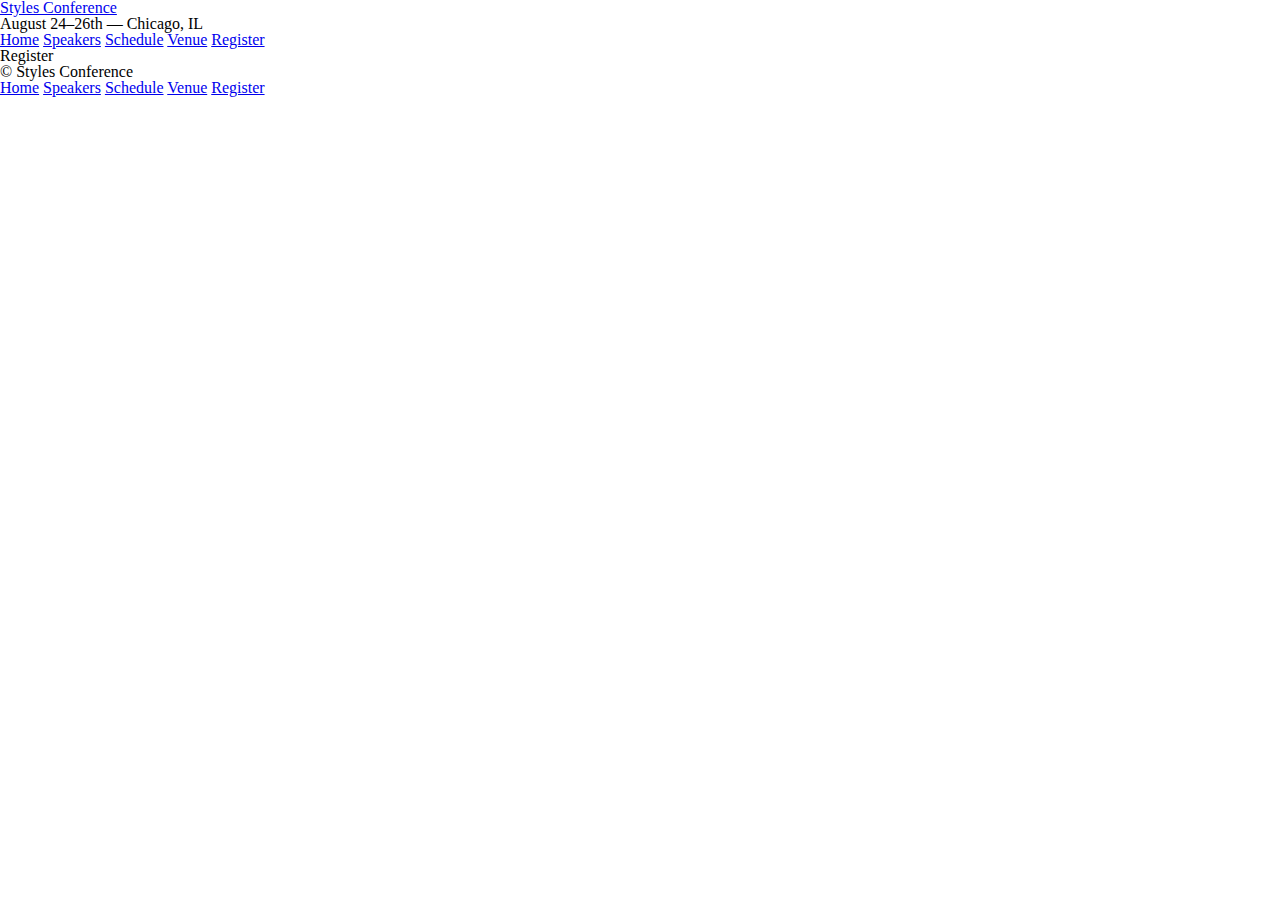
==== styles-conference/register.html @ 8e8a482b "Lesson 2: Getting to Know HTML" ====
<!DOCTYPE html>
<html lang="en">
  <head>
    <meta charset="utf-8">
    <title>Styles Conference</title>
    <link rel="stylesheet" type="text/css" href="assets/stylesheets/main.css">
  </head>

  <body>
    <header>
      <h1>
        <a href="index.html">Styles Conference</a>
      </h1>
      <h3>August 24&ndash;26th &mdash; Chicago, IL</h3>

      <nav>
        <a href="index.html">Home</a>
        <a href="speakers.html">Speakers</a>
        <a href="schedule.html">Schedule</a>
        <a href="venue.html">Venue</a>
        <a href="register.html">Register</a>
      </nav>
    </header>
    
    <section>
      <h2>Register</h2>
    </section>

    <footer>
      <small>&copy; Styles Conference</small>

      <nav>
        <a href="index.html">Home</a>
        <a href="speakers.html">Speakers</a>
        <a href="schedule.html">Schedule</a>
        <a href="venue.html">Venue</a>
        <a href="register.html">Register</a>
      </nav>
    </footer>
    
  </body>
</html>
---- styles-conference/assets/stylesheets/main.css ----
/* http://meyerweb.com/eric/tools/css/reset/ 
   v2.0 | 20110126
   License: none (public domain)
*/

html, body, div, span, applet, object, iframe,
h1, h2, h3, h4, h5, h6, p, blockquote, pre,
a, abbr, acronym, address, big, cite, code,
del, dfn, em, img, ins, kbd, q, s, samp,
small, strike, strong, sub, sup, tt, var,
b, u, i, center,
dl, dt, dd, ol, ul, li,
fieldset, form, label, legend,
table, caption, tbody, tfoot, thead, tr, th, td,
article, aside, canvas, details, embed, 
figure, figcaption, footer, header, hgroup, 
menu, nav, output, ruby, section, summary,
time, mark, audio, video {
  margin: 0;
  padding: 0;
  border: 0;
  font-size: 100%;
  font: inherit;
  vertical-align: baseline;
}
/* HTML5 display-role reset for older browsers */
article, aside, details, figcaption, figure, 
footer, header, hgroup, menu, nav, section {
  display: block;
}
body {
  line-height: 1;
}
ol, ul {
  list-style: none;
}
blockquote, q {
  quotes: none;
}
blockquote:before, blockquote:after,
q:before, q:after {
  content: '';
  content: none;
}
table {
  border-collapse: collapse;
  border-spacing: 0;
}
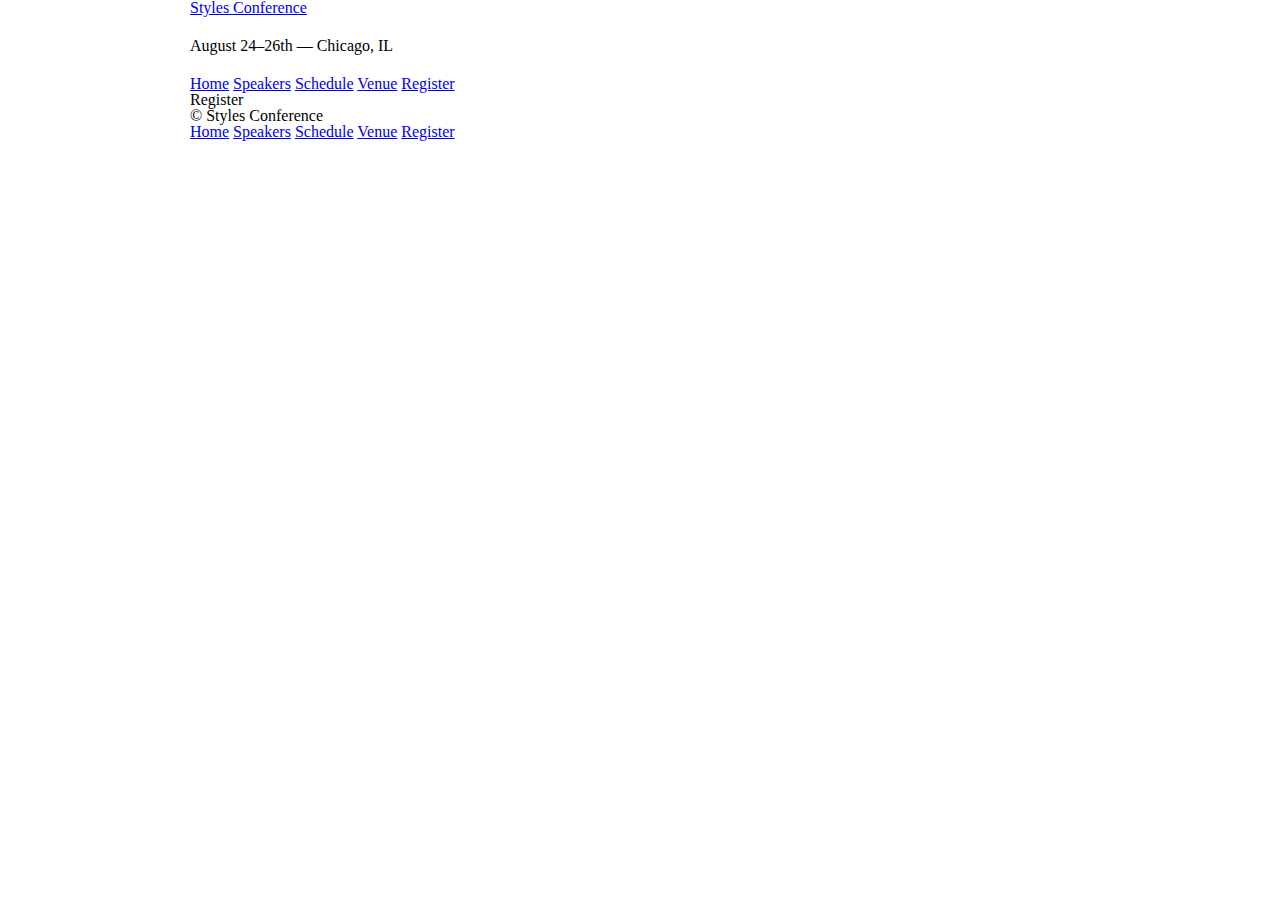
==== commit f8b01176: "Lesson 4: Opening the Box Model" ====
--- a/styles-conference/register.html
+++ b/styles-conference/register.html
@@ -7,7 +7,7 @@
   </head>
 
   <body>
-    <header>
+    <header class="container">
       <h1>
         <a href="index.html">Styles Conference</a>
       </h1>
@@ -22,11 +22,11 @@
       </nav>
     </header>
     
-    <section>
+    <section class="container">
       <h2>Register</h2>
     </section>
 
-    <footer>
+    <footer class="container">
       <small>&copy; Styles Conference</small>
 
       <nav>
--- a/styles-conference/assets/stylesheets/main.css
+++ b/styles-conference/assets/stylesheets/main.css
@@ -45,4 +45,66 @@
 table {
   border-collapse: collapse;
   border-spacing: 0;
+}
+
+
+/*
+  =========================
+  Grid
+  =========================
+*/
+
+*,
+*:before,
+*:after {
+  -webkit-box-sizing: border-box;
+  -moz-box-sizing: border-box;
+  box-sizing: border-box;
+}
+
+.container {
+  margin: 0 auto;
+  padding-left: 30px;
+  padding-right: 30px;
+  width: 960px;
+}
+
+
+/* 
+  ==========================
+  Typography
+  ==========================
+*/
+
+h1, h3, h4, h5, p {
+  margin-bottom: 22px;
+}
+
+
+/*
+  ==========================
+  Buttons
+  ==========================
+*/
+
+.btn {
+  border-radius: 5px;
+  display: inline-block;
+  margin: 0;
+}
+
+.btn-alt {
+  border: 1px solid #dfe2e5;
+  padding: 10px 30px;
+}
+
+
+/* 
+  ==========================
+  Home
+  ==========================
+*/
+
+.hero {
+  padding: 22px 80px 60px 80px;
 }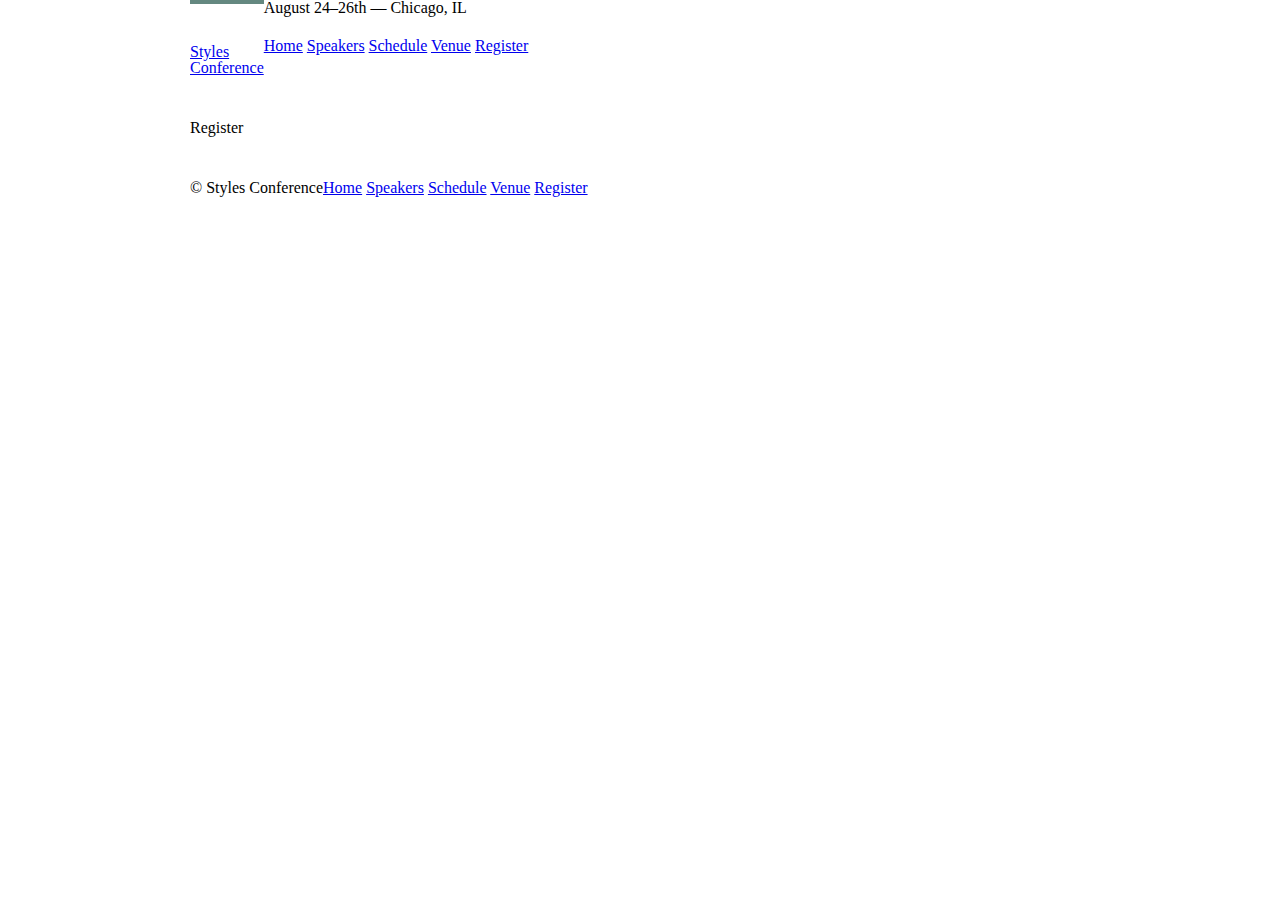
==== commit e8eec615: "Lesson 5: Positioning Content" ====
--- a/styles-conference/register.html
+++ b/styles-conference/register.html
@@ -7,9 +7,9 @@
   </head>
 
   <body>
-    <header class="container">
-      <h1>
-        <a href="index.html">Styles Conference</a>
+    <header class="container group">
+      <h1 class="logo">
+        <a href="index.html">Styles <br> Conference</a>
       </h1>
       <h3>August 24&ndash;26th &mdash; Chicago, IL</h3>
 
@@ -26,7 +26,7 @@
       <h2>Register</h2>
     </section>
 
-    <footer class="container">
+    <footer class="primary-footer container group">
       <small>&copy; Styles Conference</small>
 
       <nav>
--- a/styles-conference/assets/stylesheets/main.css
+++ b/styles-conference/assets/stylesheets/main.css
@@ -62,11 +62,51 @@
   box-sizing: border-box;
 }
 
+.container,
+.grid {
+  margin: 0 auto;
+  width: 960px;
+}
+
 .container {
-  margin: 0 auto;
   padding-left: 30px;
   padding-right: 30px;
-  width: 960px;
+}
+
+.group:before,
+.group:after {
+  content: "";
+  display: table;
+}
+
+.group:after {
+  clear: both;
+}
+
+.group {
+  clear: both;
+  *zoom: 1;
+}
+
+.grid,
+.col-1-3,
+.col-2-3 {
+  padding-left: 15px;
+  padding-right: 15px;
+}
+
+.col-1-3,
+.col-2-3 {
+  display: inline-block;
+  vertical-align: top;
+}
+
+.col-1-3 {
+  width: 33.33%;
+}
+
+.col-2-3 {
+  width: 66.66%;
 }
 
 
@@ -107,4 +147,35 @@
 
 .hero {
   padding: 22px 80px 60px 80px;
-}+}
+
+
+/* 
+  ==========================
+  Primary header
+  ==========================
+*/
+
+.logo {
+  border-top: 4px solid #648880;
+  padding: 40px 0 22px 0;
+  float: left;
+}
+
+
+/* 
+  ==========================
+  Primary footer
+  ==========================
+*/
+
+.primary-footer {
+  padding-bottom: 44px;
+  padding-top: 44px;
+}
+
+.primary-footer small {
+  float: left;
+}
+
+
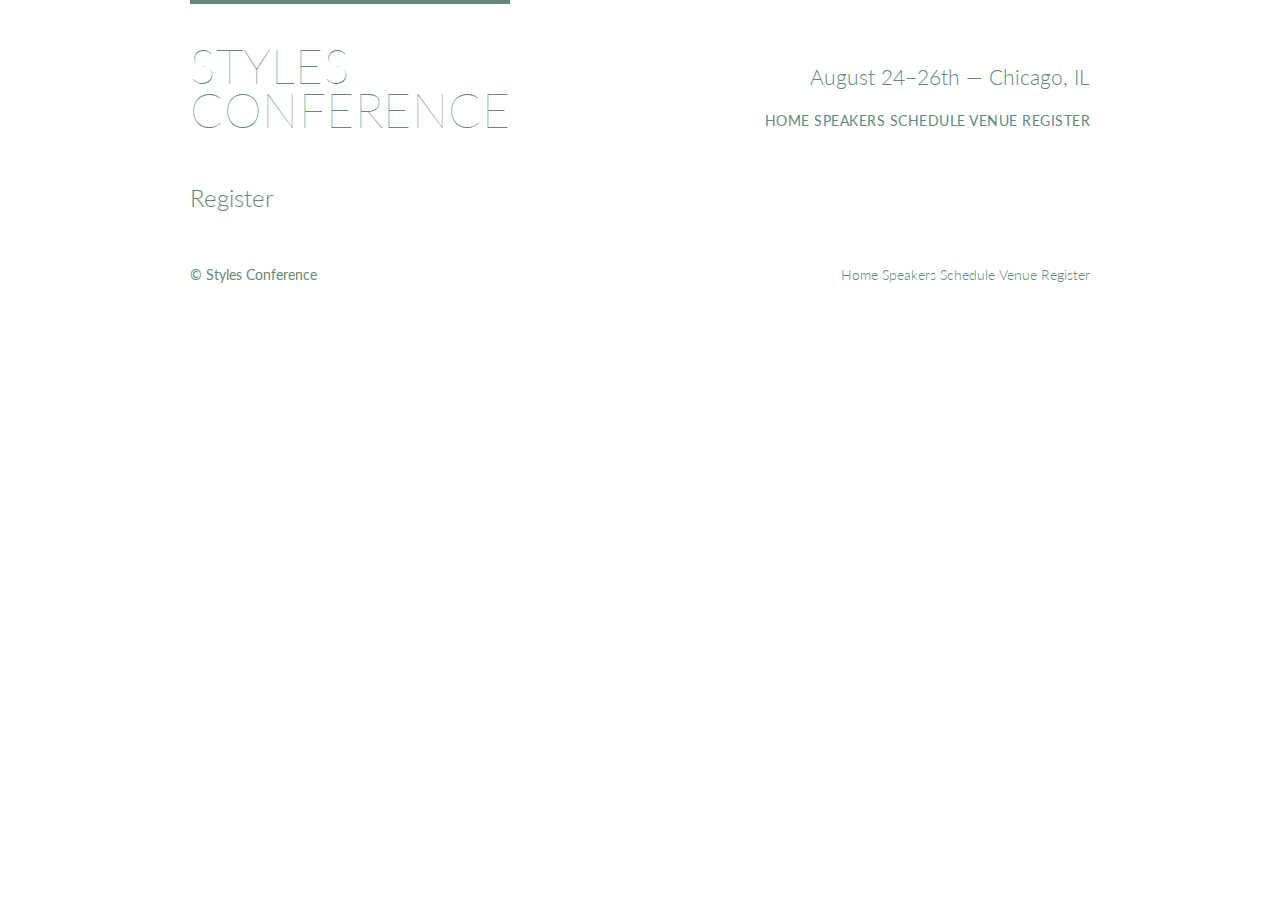
==== commit 87950458: "Lesson 6: Working with Typography" ====
--- a/styles-conference/register.html
+++ b/styles-conference/register.html
@@ -3,7 +3,8 @@
   <head>
     <meta charset="utf-8">
     <title>Styles Conference</title>
-    <link rel="stylesheet" type="text/css" href="assets/stylesheets/main.css">
+    <link rel="stylesheet" href="assets/stylesheets/main.css">
+    <link rel="stylesheet" href="https://fonts.googleapis.com/css?family=Lato:400,300,100">
   </head>
 
   <body>
@@ -11,9 +12,9 @@
       <h1 class="logo">
         <a href="index.html">Styles <br> Conference</a>
       </h1>
-      <h3>August 24&ndash;26th &mdash; Chicago, IL</h3>
+      <h3 class="tagline">August 24&ndash;26th &mdash; Chicago, IL</h3>
 
-      <nav>
+      <nav class="nav primary-nav">
         <a href="index.html">Home</a>
         <a href="speakers.html">Speakers</a>
         <a href="schedule.html">Schedule</a>
@@ -29,7 +30,7 @@
     <footer class="primary-footer container group">
       <small>&copy; Styles Conference</small>
 
-      <nav>
+      <nav class="nav">
         <a href="index.html">Home</a>
         <a href="speakers.html">Speakers</a>
         <a href="schedule.html">Schedule</a>
--- a/styles-conference/assets/stylesheets/main.css
+++ b/styles-conference/assets/stylesheets/main.css
@@ -50,6 +50,18 @@
 
 /*
   =========================
+  Custom styles
+  =========================
+*/
+
+body {
+  color: #888;
+  font: 300 16px/22px "Lato", "Open Sans", "Helvetica Neue", Helvetica, Arial, sans-serif;
+}
+
+
+/*
+  =========================
   Grid
   =========================
 */
@@ -120,6 +132,63 @@
   margin-bottom: 22px;
 }
 
+h1, h2, h3, h4 {
+  color: #648880;
+}
+
+h1 {
+  font-size: 36px;
+  line-height: 44px;
+}
+
+h2 {
+  font-size: 24px;
+  line-height: 44px;
+}
+
+h3 {
+  font-size: 21px;
+}
+
+h4 {
+  font-size: 18px;
+}
+
+h5 {
+  color: #a9b2b9;
+  font-size: 14px;
+  font-weight: 400;
+  text-transform: uppercase;
+}
+
+strong {
+  font-weight: 400;
+}
+
+cite, em {
+  font-style: italic;
+}
+
+
+/*
+  ==========================
+  Links
+  ==========================
+*/
+
+a {
+  color: #648880;
+  text-decoration: none;
+}
+
+a:hover {
+  color: #a9b2b9;
+}
+
+p a {
+  border-bottom: 1px solid #dfe2e5;
+}
+
 
 /*
   ==========================
@@ -146,7 +215,22 @@
 */
 
 .hero {
+  line-height: 44px;
   padding: 22px 80px 60px 80px;
+  text-align: center;
+}
+
+.hero h2 {
+  font-size: 36px;
+}
+
+.hero p {
+  font-size: 24px;
+  font-weight: 100;
+}
+
+.teaser a:hover h3 {
+  color: #a9b2b9;
 }
 
 
@@ -158,8 +242,25 @@
 
 .logo {
   border-top: 4px solid #648880;
+  float: left;
+  font-size: 48px;
+  font-weight: 100;
+  letter-spacing: .5px;
+  line-height: 44px;
   padding: 40px 0 22px 0;
-  float: left;
+  text-transform: uppercase;
+}
+
+.tagline {
+  margin: 66px 0 22px 0;
+  text-align: right;
+}
+
+.primary-nav {
+  font-size: 14px;
+  font-weight: 400;
+  letter-spacing: .5px;
+  text-transform: uppercase;
 }
 
 
@@ -170,12 +271,26 @@
 */
 
 .primary-footer {
+  color: #648880;
+  font-size: 14px;
   padding-bottom: 44px;
   padding-top: 44px;
 }
 
 .primary-footer small {
   float: left;
-}
-
-
+  font-weight: 400;
+}
+
+
+/* 
+  ==========================
+  Navigation
+  ==========================
+*/
+
+.nav {
+  text-align: right;
+}
+
+
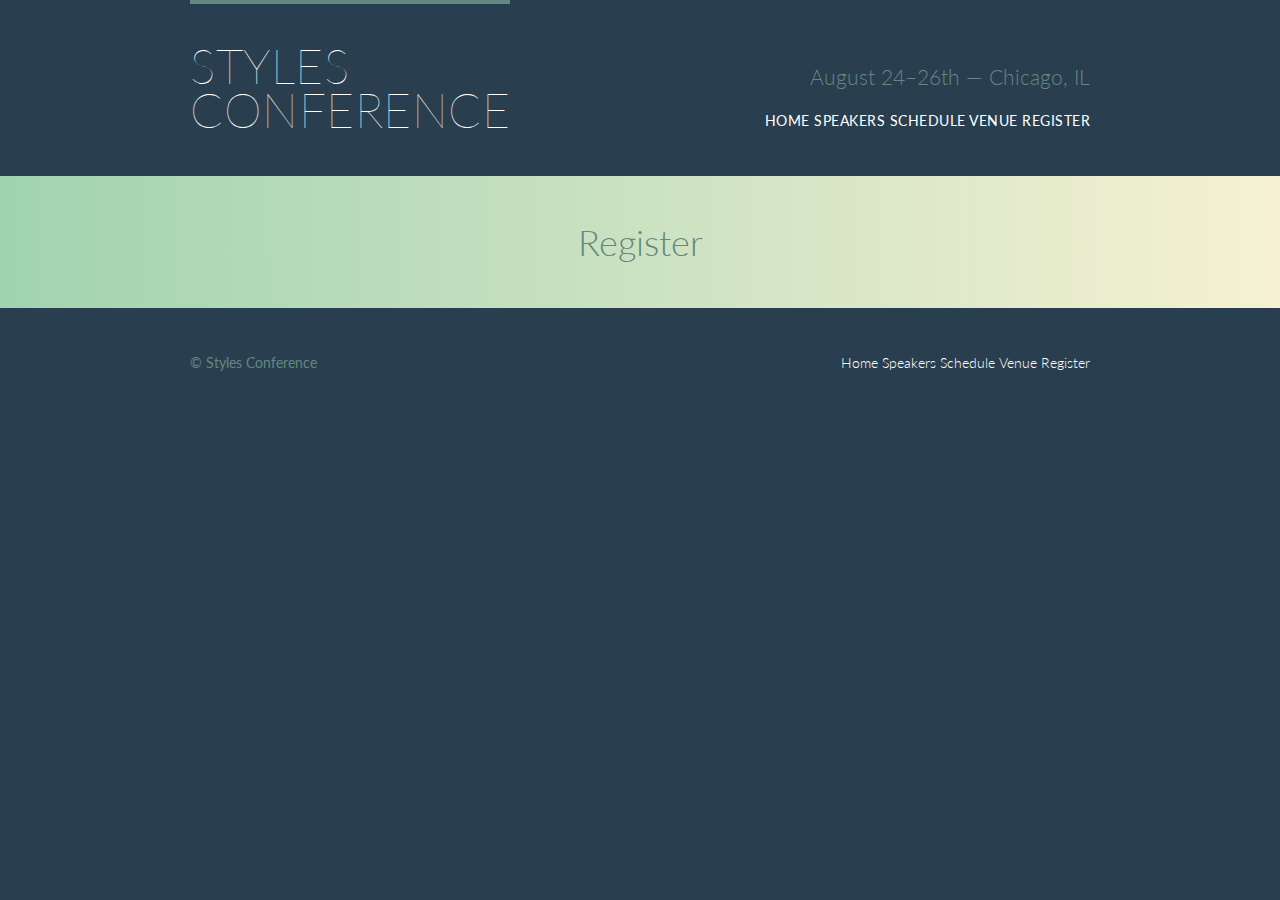
==== commit bcf8c0c9: "Lesson 7: Setting Backgrounds & Gradients" ====
--- a/styles-conference/register.html
+++ b/styles-conference/register.html
@@ -8,7 +8,7 @@
   </head>
 
   <body>
-    <header class="container group">
+    <header class="primary-header container group">
       <h1 class="logo">
         <a href="index.html">Styles <br> Conference</a>
       </h1>
@@ -23,8 +23,10 @@
       </nav>
     </header>
     
-    <section class="container">
-      <h2>Register</h2>
+    <section class="row-alt">
+      <div class="lead container">
+        <h1>Register</h1>
+      </div>
     </section>
 
     <footer class="primary-footer container group">
--- a/styles-conference/assets/stylesheets/main.css
+++ b/styles-conference/assets/stylesheets/main.css
@@ -55,6 +55,7 @@
 */
 
 body {
+  background: #293f50;
   color: #888;
   font: 300 16px/22px "Lato", "Open Sans", "Helvetica Neue", Helvetica, Arial, sans-serif;
 }
@@ -124,6 +125,31 @@
 
 /* 
   ==========================
+  Rows
+  ==========================
+*/
+
+.row,
+.row-alt {
+  min-width: 960px;
+}
+
+.row {
+  background: #fff;
+  padding: 66px 0 44px 0;
+}
+
+.row-alt {
+  background: #cbe2c1;
+  background: -webkit-linear-gradient(to right, #a1d3b0, #f6f1d3);
+  background: -moz-linear-gradient(to right, #a1d3b0, #f6f1d3);
+  background: linear-gradient(to right, #a1d3b0, #f6f1d3);
+  padding: 44px 0 22px 0;
+}
+
+
+/* 
+  ==========================
   Typography
   ==========================
 */
@@ -172,6 +198,23 @@
 
 /*
   ==========================
+  Leads
+  ==========================
+*/
+
+.lead {
+  text-align: center;
+}
+
+.lead p {
+  font-size: 21px;
+  line-height: 33px;
+}
+
+
+
+/*
+  ==========================
   Links
   ==========================
 */
@@ -189,6 +232,16 @@
   border-bottom: 1px solid #dfe2e5;
 }
 
+.primary-header a,
+.primary-footer a {
+  color: #fff;
+}
+
+.primary-header a:hover,
+.primary-footer a:hover {
+  color: #648880;
+}
+
 
 /*
   ==========================
@@ -198,15 +251,25 @@
 
 .btn {
   border-radius: 5px;
+  color: #fff;
+  cursor: pointer;
   display: inline-block;
+  font-weight: 400;
+  letter-spacing: .5px;
   margin: 0;
+  text-transform: uppercase;
 }
 
 .btn-alt {
-  border: 1px solid #dfe2e5;
+  border: 1px solid #fff;
   padding: 10px 30px;
 }
 
+.btn-alt:hover {
+  background: #fff;
+  color: #648880;
+}
+
 
 /* 
   ==========================
@@ -215,6 +278,7 @@
 */
 
 .hero {
+  color: #fff;
   line-height: 44px;
   padding: 22px 80px 60px 80px;
   text-align: center;
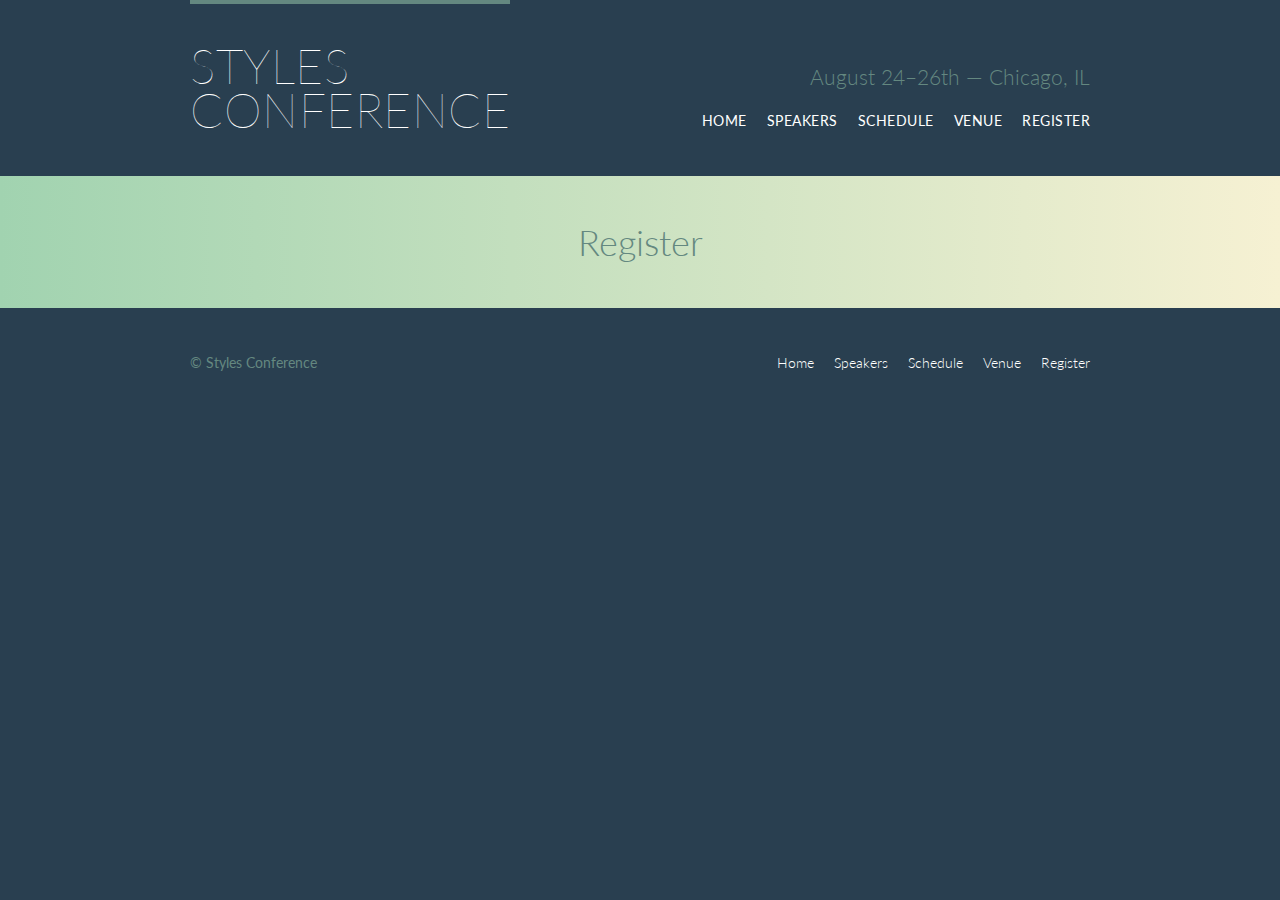
==== commit 50ac8865: "Lesson 8: Creating Lists" ====
--- a/styles-conference/register.html
+++ b/styles-conference/register.html
@@ -15,11 +15,13 @@
       <h3 class="tagline">August 24&ndash;26th &mdash; Chicago, IL</h3>
 
       <nav class="nav primary-nav">
-        <a href="index.html">Home</a>
-        <a href="speakers.html">Speakers</a>
-        <a href="schedule.html">Schedule</a>
-        <a href="venue.html">Venue</a>
-        <a href="register.html">Register</a>
+        <ul>
+          <li><a href="index.html">Home</a></li><!-- 
+          --><li><a href="speakers.html">Speakers</a></li><!-- 
+          --><li><a href="schedule.html">Schedule</a></li><!-- 
+          --><li><a href="venue.html">Venue</a></li><!-- 
+          --><li><a href="register.html">Register</a></li>
+        </ul>
       </nav>
     </header>
     
@@ -33,11 +35,13 @@
       <small>&copy; Styles Conference</small>
 
       <nav class="nav">
-        <a href="index.html">Home</a>
-        <a href="speakers.html">Speakers</a>
-        <a href="schedule.html">Schedule</a>
-        <a href="venue.html">Venue</a>
-        <a href="register.html">Register</a>
+        <ul>
+          <li><a href="index.html">Home</a></li><!-- 
+          --><li><a href="speakers.html">Speakers</a></li><!-- 
+          --><li><a href="schedule.html">Schedule</a></li><!-- 
+          --><li><a href="venue.html">Venue</a></li><!-- 
+          --><li><a href="register.html">Register</a></li>
+        </ul>
       </nav>
     </footer>
     
--- a/styles-conference/assets/stylesheets/main.css
+++ b/styles-conference/assets/stylesheets/main.css
@@ -357,4 +357,32 @@
   text-align: right;
 }
 
-
+.nav li {
+  display: inline-block;
+  margin: 0 10px;
+  vertical-align: top;
+}
+
+.nav li:last-child {
+  margin-right: 0;
+}
+
+
+/* 
+  ==========================
+  Speakers
+  ==========================
+*/
+
+.speaker-info {
+  border: 1px solid #dfe2e5;
+  border-radius: 5px;
+  margin-top: 88px;
+  padding: 22px 0;
+  text-align: center;
+}
+
+.speaker {
+  margin-bottom: 44px;
+}
+
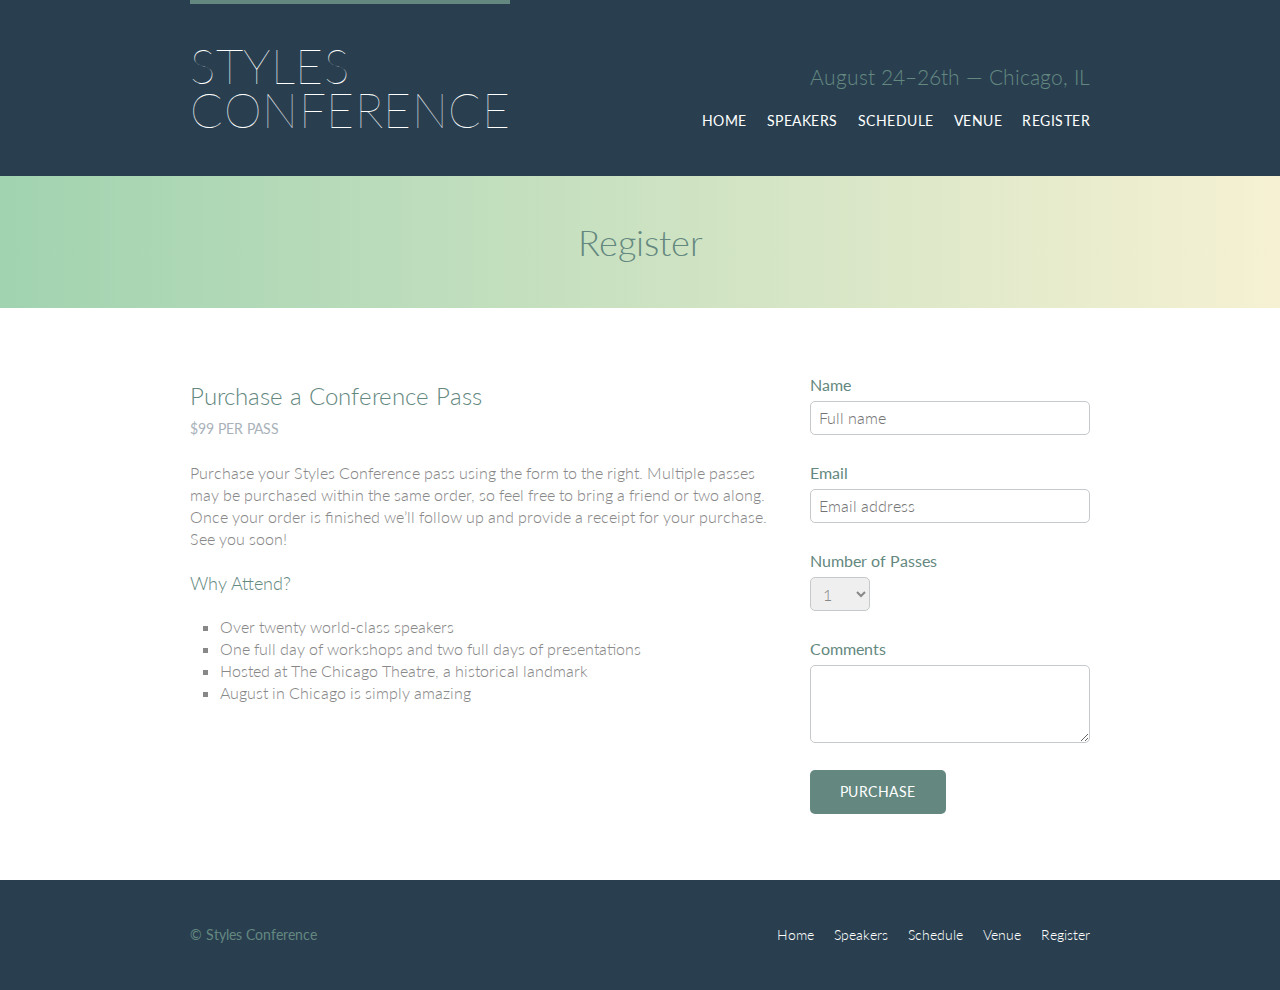
==== commit 53d2890c: "Lesson 10: Building Forms" ====
--- a/styles-conference/register.html
+++ b/styles-conference/register.html
@@ -31,6 +31,60 @@
       </div>
     </section>
 
+    <section class="row">
+      <div class="grid">
+
+        <section class="col-2-3">
+          <h2>Purchase a Conference Pass</h2>
+          <h5>$99 per Pass</h5>
+          <p>Purchase your Styles Conference pass using the form to the right. Multiple passes may be purchased within the same order, so feel free to bring a friend or two along. Once your order is finished we&#8217;ll follow up and provide a receipt for your purchase. See you soon!</p>
+
+          <h4>Why Attend?</h4>
+          <ul class="why-attend">
+            <li>Over twenty world-class speakers</li>
+            <li>One full day of workshops and two full days of presentations</li>
+            <li>Hosted at The Chicago Theatre, a historical landmark</li>
+            <li>August in Chicago is simply amazing</li>
+          </ul>
+        </section><!-- 
+
+        --><form class="col-1-3" action="#" method="post">
+          <fieldset class="register-group">
+
+            <label>
+              Name
+              <input type="text" name="name" placeholder="Full name" required>
+            </label>
+
+            <label>
+              Email
+              <input type="email" name="email" placeholder="Email address" required>
+            </label>
+
+            <label>
+              Number of Passes
+              <select name="quantity" required>
+                <option value="1" selected>1</option>
+                <option value="2">2</option>
+                <option value="3">3</option>
+                <option value="4">4</option>
+                <option value="5">5</option>
+              </select>
+            </label>
+
+            <label>
+              Comments
+              <textarea name="comments"></textarea>
+            </label>
+
+          </fieldset>
+
+          <input class="btn btn-default" type="submit" name="submit" value="Purchase">
+        </form>
+
+      </div>
+    </section>
+
     <footer class="primary-footer container group">
       <small>&copy; Styles Conference</small>
 
--- a/styles-conference/assets/stylesheets/main.css
+++ b/styles-conference/assets/stylesheets/main.css
@@ -270,6 +270,17 @@
   color: #648880;
 }
 
+.btn-default {
+  border: 0;
+  background: #648880;
+  padding: 11px 30px;
+  font-size: 14px;
+}
+
+.btn-default:hover {
+  background: #77a198;
+}
+
 
 /* 
   ==========================
@@ -295,6 +306,13 @@
 
 .teaser a:hover h3 {
   color: #a9b2b9;
+}
+
+.teaser img {
+  border-radius: 5px;
+  display: block;
+  margin-bottom: 22px;
+  max-width: 100%;
 }
 
 
@@ -378,7 +396,7 @@
   border: 1px solid #dfe2e5;
   border-radius: 5px;
   margin-top: 88px;
-  padding: 22px 0;
+  padding-bottom: 22px;
   text-align: center;
 }
 
@@ -386,3 +404,84 @@
   margin-bottom: 44px;
 }
 
+.speaker-info img {
+  border-radius: 50%;
+  height: 130px;
+  margin: -66px 0 22px 0;
+  vertical-align: top;
+}
+
+
+/* 
+  ==========================
+  Venue
+  ==========================
+*/
+
+.venue-theatre {
+  margin-bottom: 66px;
+}
+
+.venue-hotel {
+  margin-bottom: 22px;
+}
+
+.venue-map {
+  height: 264px;
+}
+
+
+/* 
+  ==========================
+  Register
+  ==========================
+*/
+
+.why-attend {
+  list-style: square;
+  margin: 0 0 22px 30px;
+}
+
+form {
+  margin-bottom: 22px;
+}
+
+input,
+select,
+textarea {
+  font: 300 16px/22px "Lato", "Open Sans", "Helvetica Neue", Helvetica, Arial, sans-serif;
+}
+
+.register-group label {
+  color: #648880;
+  cursor: pointer;
+  font-weight: 400;
+}
+
+.register-group input,
+.register-group select,
+.register-group textarea {
+  border: 1px solid #c6c9cc;
+  border-radius: 5px;
+  color: #888;
+  display: block;
+  margin: 5px 0 27px 0;
+  padding: 5px 8px;
+}
+
+.register-group input,
+.register-group textarea {
+  width: 100%;
+}
+
+.register-group select {
+  height: 34px;
+  width: 60px;
+}
+
+.register-group textarea {
+  height: 78px;
+}
+
+
+
